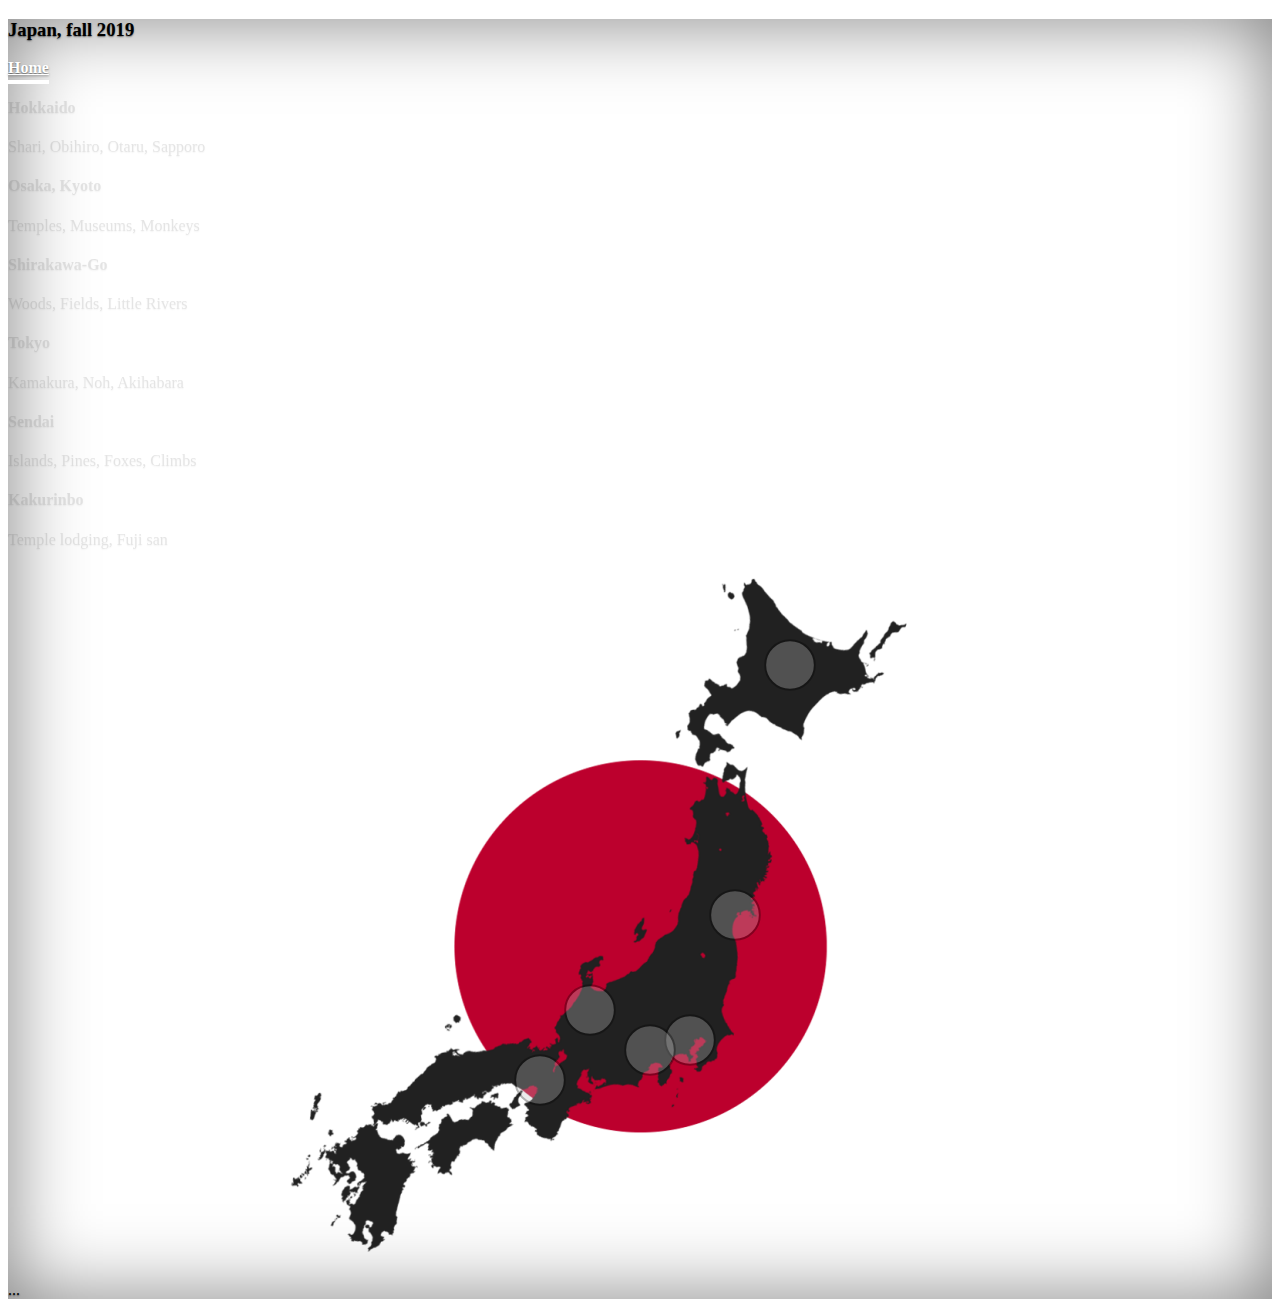
==== index.html @ d835a659 "Work on front page" ====
<!doctype html>
<html lang="en" class="h-100">
<head>
    <meta charset="utf-8">
    <meta name="viewport" content="width=device-width, initial-scale=1">
    <meta name="description" content="A trip to Japan in fall 2019">
    <title>Japan 2019</title>

    <link href="https://cdn.jsdelivr.net/npm/bootstrap@5.0.0-beta1/dist/css/bootstrap.min.css" rel="stylesheet" integrity="sha384-giJF6kkoqNQ00vy+HMDP7azOuL0xtbfIcaT9wjKHr8RbDVddVHyTfAAsrekwKmP1" crossorigin="anonymous">
    <script src="https://cdn.jsdelivr.net/npm/bootstrap@5.0.0-beta1/dist/js/bootstrap.bundle.min.js" integrity="sha384-ygbV9kiqUc6oa4msXn9868pTtWMgiQaeYH7/t7LECLbyPA2x65Kgf80OJFdroafW" crossorigin="anonymous"></script>

    <link href="css/cover.css" rel="stylesheet">
</head>

<body class="d-flex h-100 text-center text-white bg-dark bg-gradient">

<div class="d-flex w-100 h-100 mx-auto flex-column">

    <header class="mb-auto">
        <div class="">
            <h3 class="float-md-start mb-2 ps-2">Japan, fall 2019</h3>
            <nav class="nav nav-masthead justify-content-center float-md-end pe-2">
                <a class="nav-link active" href="#">Home</a>
            </nav>
        </div>
    </header>

    <main class="">
        <div class="container-fluid bg-light bg-gradient">
            <div class="container-fluid">
                <div class="row mx-auto text-center">
                    <div class="col tag text-dark align-middle" id="tag_1">
                        <h4>Hokkaido</h4>
                        <p>Shari, Obihiro, Otaru, Sapporo</p>
                    </div>
                    <div class="col tag text-dark align-middle" id="tag_2">
                        <h4>Osaka, Kyoto</h4>
                        <p>Temples, Museums, Monkeys</p>
                    </div>
                    <div class="col tag text-dark align-middle" id="tag_3">
                        <h4>Shirakawa-Go</h4>
                        <p>Woods, Fields, Little Rivers</p>
                    </div>
                    <div class="col tag text-dark align-middle" id="tag_4">
                        <h4>Tokyo</h4>
                        <p>Kamakura, Noh, Akihabara</p>
                    </div>
                    <div class="col tag text-dark align-middle" id="tag_5">
                        <h4>Sendai</h4>
                        <p>Islands, Pines, Foxes, Climbs</p>
                    </div>
                    <div class="col tag text-dark align-middle" id="tag_6">
                        <h4>Kakurinbo</h4>
                        <p>Temple lodging, Fuji san</p>
                    </div>
                </div>
            </div>
            <div class="row mx-auto text-center bg-white">
                <div class="col">
                    <svg id="map" viewBox="0 0 700 700"
                         xmlns="http://www.w3.org/2000/svg">
                        <image href="images/japan-map-blank.png" width="700" height="700"/>
                        <!-- hokkaido -->
                        <a xlink:href="#tag_1">
                            <circle cx="500" cy="100" r="30"
                                    fill="none" stroke="#000" stroke-width="2"
                                    stroke-miterlimit="0" stroke-dasharray="360" stroke-linecap="round">
                                <animate attributeName="r" values="20;40" dur="3s" repeatCount="indefinite"></animate>
                            </circle>
                        </a>
                        <!-- hokkaido -->
                        <a xlink:href="#tag_2">
                            <circle cx="250" cy="515" r="30"
                                    fill="none" stroke="#000" stroke-width="2"
                                    stroke-miterlimit="0" stroke-dasharray="360" stroke-linecap="round">
                                <animate attributeName="r" values="20;40" dur="3s" repeatCount="indefinite"></animate>
                            </circle>
                        </a>
                        <!-- shirakawa-go -->
                        <a xlink:href="#tag_3">
                            <circle cx="300" cy="445" r="30"
                                    fill="none" stroke="#000" stroke-width="2"
                                    stroke-miterlimit="0" stroke-dasharray="360" stroke-linecap="round">
                                <animate attributeName="r" values="20;40" dur="3s" repeatCount="indefinite"></animate>
                            </circle>
                        </a>
                        <!-- tokyo -->
                        <a xlink:href="#tag_4">
                            <circle cx="400" cy="475" r="30"
                                    fill="none" stroke="#000" stroke-width="2"
                                    stroke-miterlimit="0" stroke-dasharray="360" stroke-linecap="round">
                                <animate attributeName="r" values="20;40" dur="3s" repeatCount="indefinite"></animate>
                            </circle>
                        </a>
                        <!-- sendai -->
                        <a xlink:href="#tag_5">
                            <circle cx="445" cy="350" r="30"
                                    fill="none" stroke="#000" stroke-width="2"
                                    stroke-miterlimit="0" stroke-dasharray="360" stroke-linecap="round">
                                <animate attributeName="r" values="20;40" dur="3s" repeatCount="indefinite"></animate>
                            </circle>
                        </a>
                        <!-- kakurinbo -->
                        <a xlink:href="#tag_6">
                            <circle cx="360" cy="485" r="30"
                                    fill="none" stroke="#000" stroke-width="2"
                                    stroke-miterlimit="0" stroke-dasharray="360" stroke-linecap="round">
                                <animate attributeName="r" values="20;40" dur="3s" repeatCount="indefinite"></animate>
                            </circle>
                        </a>
                    </svg>
                </div>
            </div>
        </div>
    </main>

    <footer class="mt-auto text-muted">
        <p>...</p>
    </footer>
</div>

<script src="js/cover.js"></script>
</body>
</html>
---- css/cover.css ----
/*
 * Globals
 */


/* Custom default button */
.btn-secondary,
.btn-secondary:hover,
.btn-secondary:focus {
  color: #333;
  text-shadow: none; /* Prevent inheritance from `body` */
}

/*
 * Base structure
 */

body {
  text-shadow: 0 .05rem .1rem rgba(0, 0, 0, .5);
  box-shadow: inset 0 0 5rem rgba(0, 0, 0, .5);
}


/*
 * Header
 */

.nav-masthead {
  max-width: 42em;
}

.nav-masthead .nav-link {
  padding: .25rem 0;
  font-weight: 700;
  color: rgba(255, 255, 255, .5);
  background-color: transparent;
  border-bottom: .25rem solid transparent;
}

.nav-masthead .nav-link:hover,
.nav-masthead .nav-link:focus {
  border-bottom-color: rgba(255, 255, 255, .25);
}

.nav-masthead .nav-link + .nav-link {
  margin-left: 1rem;
}

.nav-masthead .active {
  color: #fff;
  border-bottom-color: #fff;
}

/*
 * Map SVG
 */
svg {
  display: block;
  width: 100%;
  max-width: 700px;
  margin: 0 auto;
}

svg circle {
  fill: silver;
  opacity: 0.3;
  transition: all 0.2s linear;
}

svg circle:hover {
  fill: red;
  opacity: 0.8;
}

.tag {
  opacity: 0.1;
  transition: opacity 0.4s ease-in;
  display: inline;
}

.tag.active {
  opacity: 1;
}
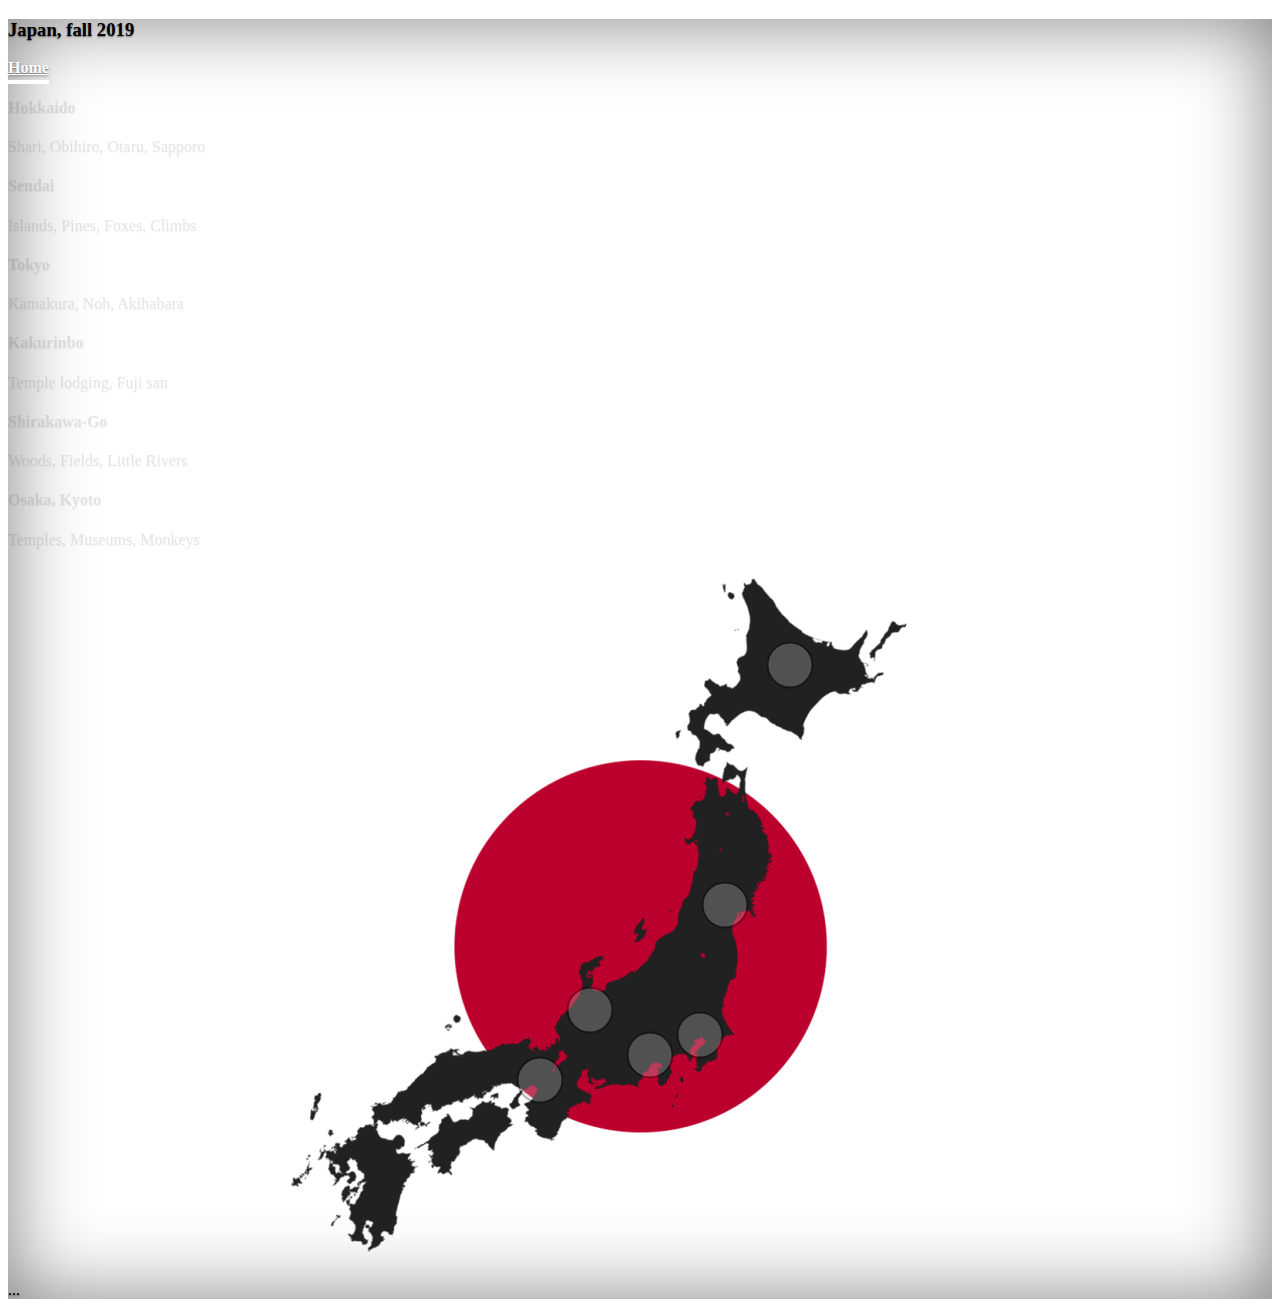
==== commit 4c921bb4: "Activate and pulse svg circles when hovering circle or associated heading" ====
--- a/index.html
+++ b/index.html
@@ -34,24 +34,24 @@
                         <p>Shari, Obihiro, Otaru, Sapporo</p>
                     </div>
                     <div class="col tag text-dark align-middle" id="tag_2">
-                        <h4>Osaka, Kyoto</h4>
-                        <p>Temples, Museums, Monkeys</p>
+                        <h4>Sendai</h4>
+                        <p>Islands, Pines, Foxes, Climbs</p>
                     </div>
                     <div class="col tag text-dark align-middle" id="tag_3">
+                        <h4>Tokyo</h4>
+                        <p>Kamakura, Noh, Akihabara</p>
+                    </div>
+                    <div class="col tag text-dark align-middle" id="tag_4">
+                        <h4>Kakurinbo</h4>
+                        <p>Temple lodging, Fuji san</p>
+                    </div>
+                    <div class="col tag text-dark align-middle" id="tag_5">
                         <h4>Shirakawa-Go</h4>
                         <p>Woods, Fields, Little Rivers</p>
                     </div>
-                    <div class="col tag text-dark align-middle" id="tag_4">
-                        <h4>Tokyo</h4>
-                        <p>Kamakura, Noh, Akihabara</p>
-                    </div>
-                    <div class="col tag text-dark align-middle" id="tag_5">
-                        <h4>Sendai</h4>
-                        <p>Islands, Pines, Foxes, Climbs</p>
-                    </div>
                     <div class="col tag text-dark align-middle" id="tag_6">
-                        <h4>Kakurinbo</h4>
-                        <p>Temple lodging, Fuji san</p>
+                        <h4>Osaka, Kyoto</h4>
+                        <p>Temples, Museums, Monkeys</p>
                     </div>
                 </div>
             </div>
@@ -65,47 +65,47 @@
                             <circle cx="500" cy="100" r="30"
                                     fill="none" stroke="#000" stroke-width="2"
                                     stroke-miterlimit="0" stroke-dasharray="360" stroke-linecap="round">
-                                <animate attributeName="r" values="20;40" dur="3s" repeatCount="indefinite"></animate>
+                                <animate attributeName="r" values="20;30" dur="3s" repeatCount="indefinite"></animate>
                             </circle>
                         </a>
-                        <!-- hokkaido -->
+                        <!-- sendai -->
                         <a xlink:href="#tag_2">
+                            <circle cx="435" cy="340" r="30"
+                                    fill="none" stroke="#000" stroke-width="2"
+                                    stroke-miterlimit="0" stroke-dasharray="360" stroke-linecap="round">
+                                <animate attributeName="r" values="20;30" dur="3s" repeatCount="indefinite"></animate>
+                            </circle>
+                        </a>
+                        <!-- tokyo -->
+                        <a xlink:href="#tag_3">
+                            <circle cx="410" cy="470" r="30"
+                                    fill="none" stroke="#000" stroke-width="2"
+                                    stroke-miterlimit="0" stroke-dasharray="360" stroke-linecap="round">
+                                <animate attributeName="r" values="20;30" dur="3s" repeatCount="indefinite"></animate>
+                            </circle>
+                        </a>
+                        <!-- shirakawa-go -->
+                        <a xlink:href="#tag_4">
+                            <circle cx="300" cy="445" r="30"
+                                    fill="none" stroke="#000" stroke-width="2"
+                                    stroke-miterlimit="0" stroke-dasharray="360" stroke-linecap="round">
+                                <animate attributeName="r" values="20;30" dur="3s" repeatCount="indefinite"></animate>
+                            </circle>
+                        </a>
+                        <!-- kakurinbo -->
+                        <a xlink:href="#tag_5">
+                            <circle cx="360" cy="490" r="30"
+                                    fill="none" stroke="#000" stroke-width="2"
+                                    stroke-miterlimit="0" stroke-dasharray="360" stroke-linecap="round">
+                                <animate attributeName="r" values="20;30" dur="3s" repeatCount="indefinite"></animate>
+                            </circle>
+                        </a>
+                        <!-- osaka, kyoto -->
+                        <a xlink:href="#tag_6">
                             <circle cx="250" cy="515" r="30"
                                     fill="none" stroke="#000" stroke-width="2"
                                     stroke-miterlimit="0" stroke-dasharray="360" stroke-linecap="round">
-                                <animate attributeName="r" values="20;40" dur="3s" repeatCount="indefinite"></animate>
-                            </circle>
-                        </a>
-                        <!-- shirakawa-go -->
-                        <a xlink:href="#tag_3">
-                            <circle cx="300" cy="445" r="30"
-                                    fill="none" stroke="#000" stroke-width="2"
-                                    stroke-miterlimit="0" stroke-dasharray="360" stroke-linecap="round">
-                                <animate attributeName="r" values="20;40" dur="3s" repeatCount="indefinite"></animate>
-                            </circle>
-                        </a>
-                        <!-- tokyo -->
-                        <a xlink:href="#tag_4">
-                            <circle cx="400" cy="475" r="30"
-                                    fill="none" stroke="#000" stroke-width="2"
-                                    stroke-miterlimit="0" stroke-dasharray="360" stroke-linecap="round">
-                                <animate attributeName="r" values="20;40" dur="3s" repeatCount="indefinite"></animate>
-                            </circle>
-                        </a>
-                        <!-- sendai -->
-                        <a xlink:href="#tag_5">
-                            <circle cx="445" cy="350" r="30"
-                                    fill="none" stroke="#000" stroke-width="2"
-                                    stroke-miterlimit="0" stroke-dasharray="360" stroke-linecap="round">
-                                <animate attributeName="r" values="20;40" dur="3s" repeatCount="indefinite"></animate>
-                            </circle>
-                        </a>
-                        <!-- kakurinbo -->
-                        <a xlink:href="#tag_6">
-                            <circle cx="360" cy="485" r="30"
-                                    fill="none" stroke="#000" stroke-width="2"
-                                    stroke-miterlimit="0" stroke-dasharray="360" stroke-linecap="round">
-                                <animate attributeName="r" values="20;40" dur="3s" repeatCount="indefinite"></animate>
+                                <animate attributeName="r" values="20;30" dur="3s" repeatCount="indefinite"></animate>
                             </circle>
                         </a>
                     </svg>
--- a/css/cover.css
+++ b/css/cover.css
@@ -67,7 +67,7 @@
   transition: all 0.2s linear;
 }
 
-svg circle:hover {
+svg circle:hover, svg circle.active {
   fill: red;
   opacity: 0.8;
 }
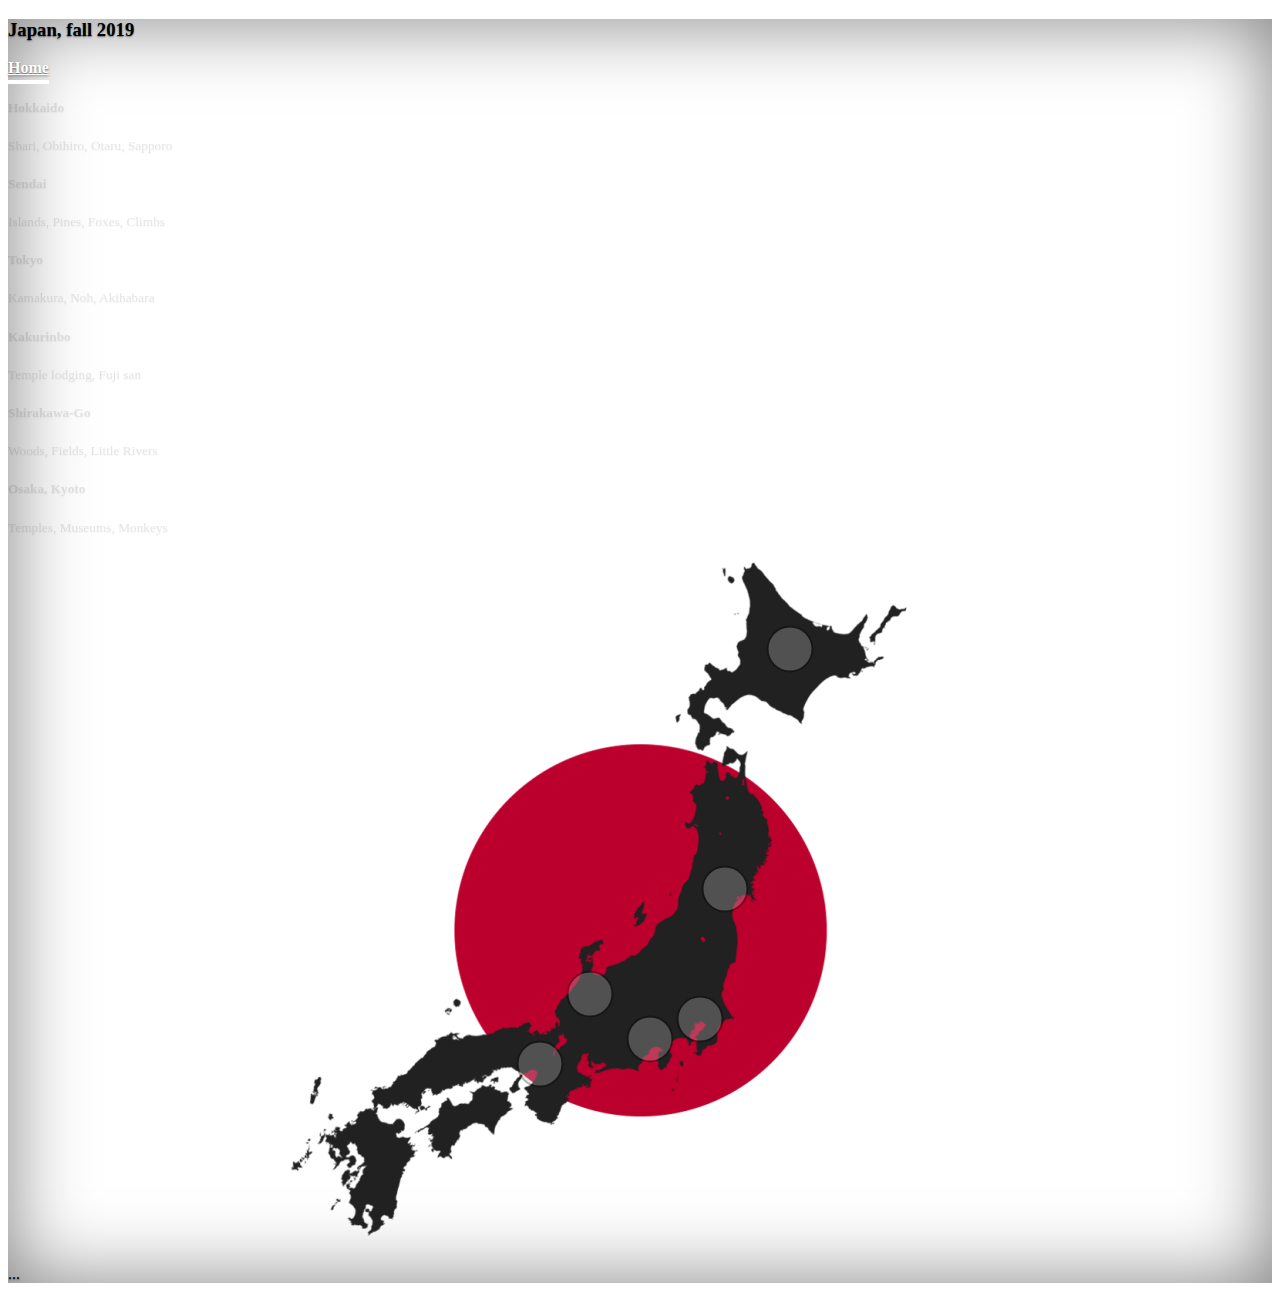
==== commit 736cc227: "Minor typography tweak to tag text" ====
--- a/index.html
+++ b/index.html
@@ -30,27 +30,27 @@
             <div class="container-fluid">
                 <div class="row mx-auto text-center">
                     <div class="col tag text-dark align-middle" id="tag_1">
-                        <h4>Hokkaido</h4>
+                        <h5>Hokkaido</h5>
                         <p>Shari, Obihiro, Otaru, Sapporo</p>
                     </div>
                     <div class="col tag text-dark align-middle" id="tag_2">
-                        <h4>Sendai</h4>
+                        <h5>Sendai</h5>
                         <p>Islands, Pines, Foxes, Climbs</p>
                     </div>
                     <div class="col tag text-dark align-middle" id="tag_3">
-                        <h4>Tokyo</h4>
+                        <h5>Tokyo</h5>
                         <p>Kamakura, Noh, Akihabara</p>
                     </div>
                     <div class="col tag text-dark align-middle" id="tag_4">
-                        <h4>Kakurinbo</h4>
+                        <h5>Kakurinbo</h5>
                         <p>Temple lodging, Fuji san</p>
                     </div>
                     <div class="col tag text-dark align-middle" id="tag_5">
-                        <h4>Shirakawa-Go</h4>
+                        <h5>Shirakawa-Go</h5>
                         <p>Woods, Fields, Little Rivers</p>
                     </div>
                     <div class="col tag text-dark align-middle" id="tag_6">
-                        <h4>Osaka, Kyoto</h4>
+                        <h5>Osaka, Kyoto</h5>
                         <p>Temples, Museums, Monkeys</p>
                     </div>
                 </div>
--- a/css/cover.css
+++ b/css/cover.css
@@ -76,8 +76,14 @@
   opacity: 0.1;
   transition: opacity 0.4s ease-in;
   display: inline;
+  padding-top: 1em;
 }
 
 .tag.active {
   opacity: 1;
+  background: silver;
 }
+
+.tag > p {
+  font-size: smaller;
+}
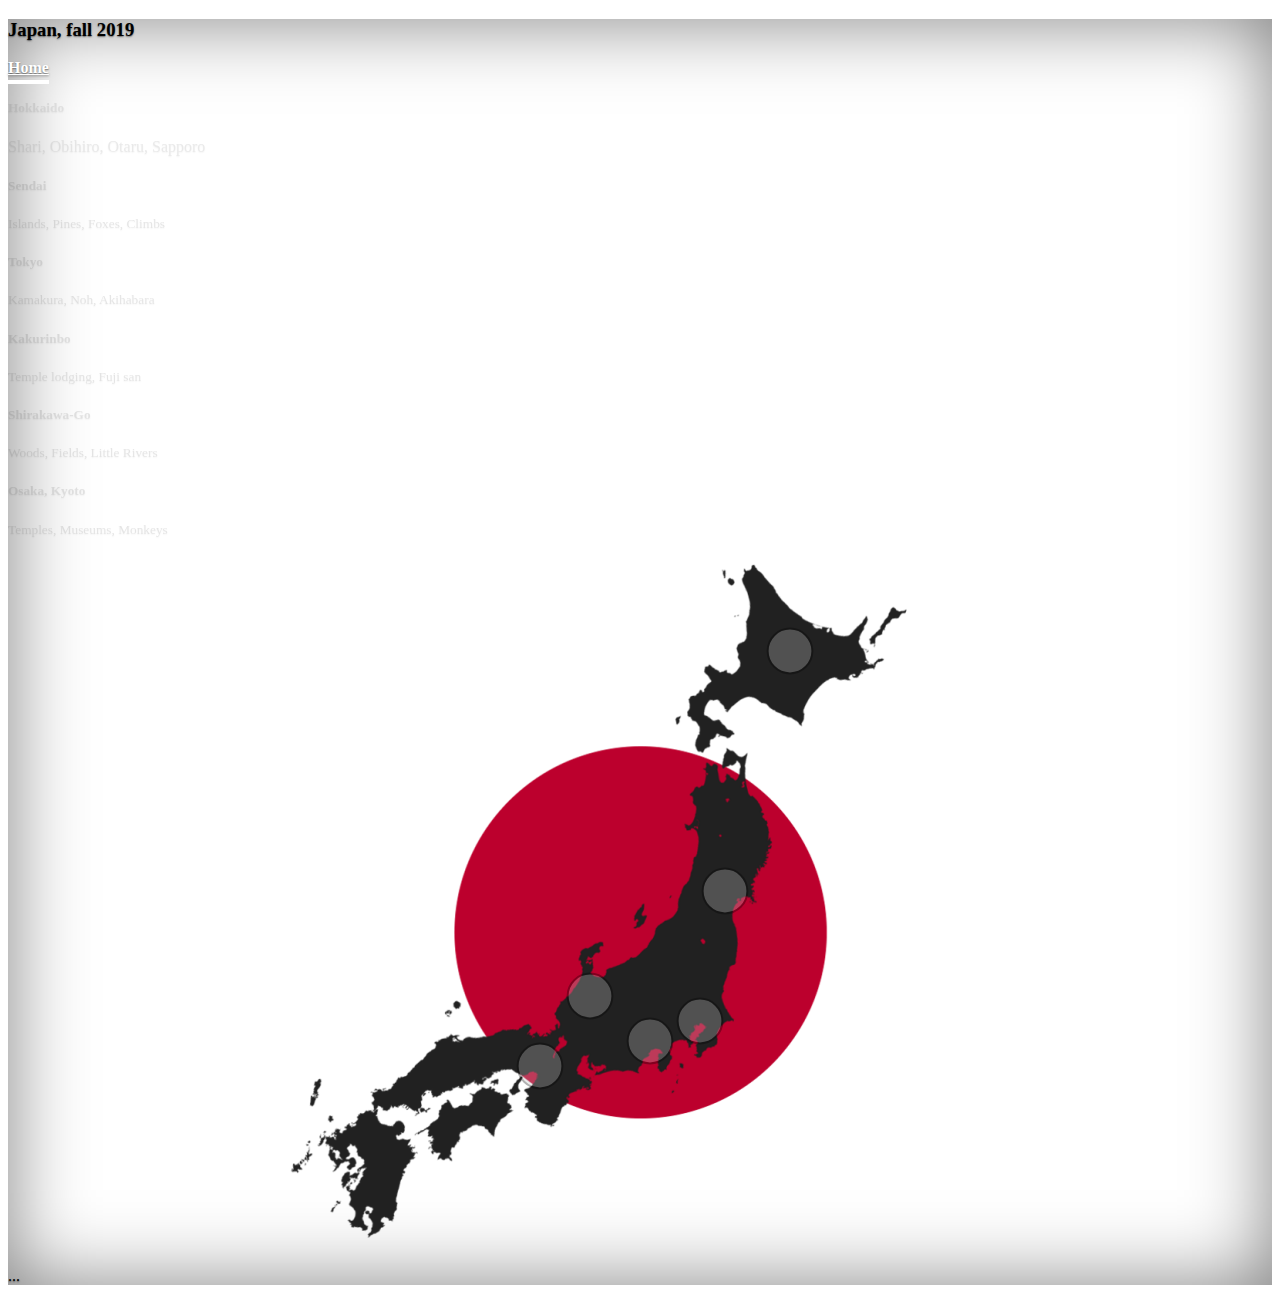
==== commit fb3bd58e: "Add gallery for Hokkaido and some test images" ====
--- a/index.html
+++ b/index.html
@@ -20,7 +20,7 @@
         <div class="">
             <h3 class="float-md-start mb-2 ps-2">Japan, fall 2019</h3>
             <nav class="nav nav-masthead justify-content-center float-md-end pe-2">
-                <a class="nav-link active" href="#">Home</a>
+                <a class="nav-link active" href="/">Home</a>
             </nav>
         </div>
     </header>
@@ -30,8 +30,10 @@
             <div class="container-fluid">
                 <div class="row mx-auto text-center">
                     <div class="col tag text-dark align-middle" id="tag_1">
-                        <h5>Hokkaido</h5>
-                        <p>Shari, Obihiro, Otaru, Sapporo</p>
+                        <a href="hokkaido.html">
+                            <h5>Hokkaido</h5>
+                            <p>Shari, Obihiro, Otaru, Sapporo</p>
+                        </a>
                     </div>
                     <div class="col tag text-dark align-middle" id="tag_2">
                         <h5>Sendai</h5>
@@ -61,7 +63,7 @@
                          xmlns="http://www.w3.org/2000/svg">
                         <image href="images/japan-map-blank.png" width="700" height="700"/>
                         <!-- hokkaido -->
-                        <a xlink:href="#tag_1">
+                        <a xlink:href="#tag_1" href="hokkaido.html">
                             <circle cx="500" cy="100" r="30"
                                     fill="none" stroke="#000" stroke-width="2"
                                     stroke-miterlimit="0" stroke-dasharray="360" stroke-linecap="round">
--- a/css/cover.css
+++ b/css/cover.css
@@ -20,6 +20,9 @@
   box-shadow: inset 0 0 5rem rgba(0, 0, 0, .5);
 }
 
+main {
+  overflow: auto;
+}
 
 /*
  * Header
@@ -84,6 +87,11 @@
   background: silver;
 }
 
+.tag > a:link    { text-decoration: none; color: #333333; }
+.tag > a:visited { text-decoration: none; color: #333333; }
+.tag > a:hover   { text-decoration: none; color: #333333; }
+.tag > a:active  { text-decoration: none; color: #333333; }
+
 .tag > p {
   font-size: smaller;
 }
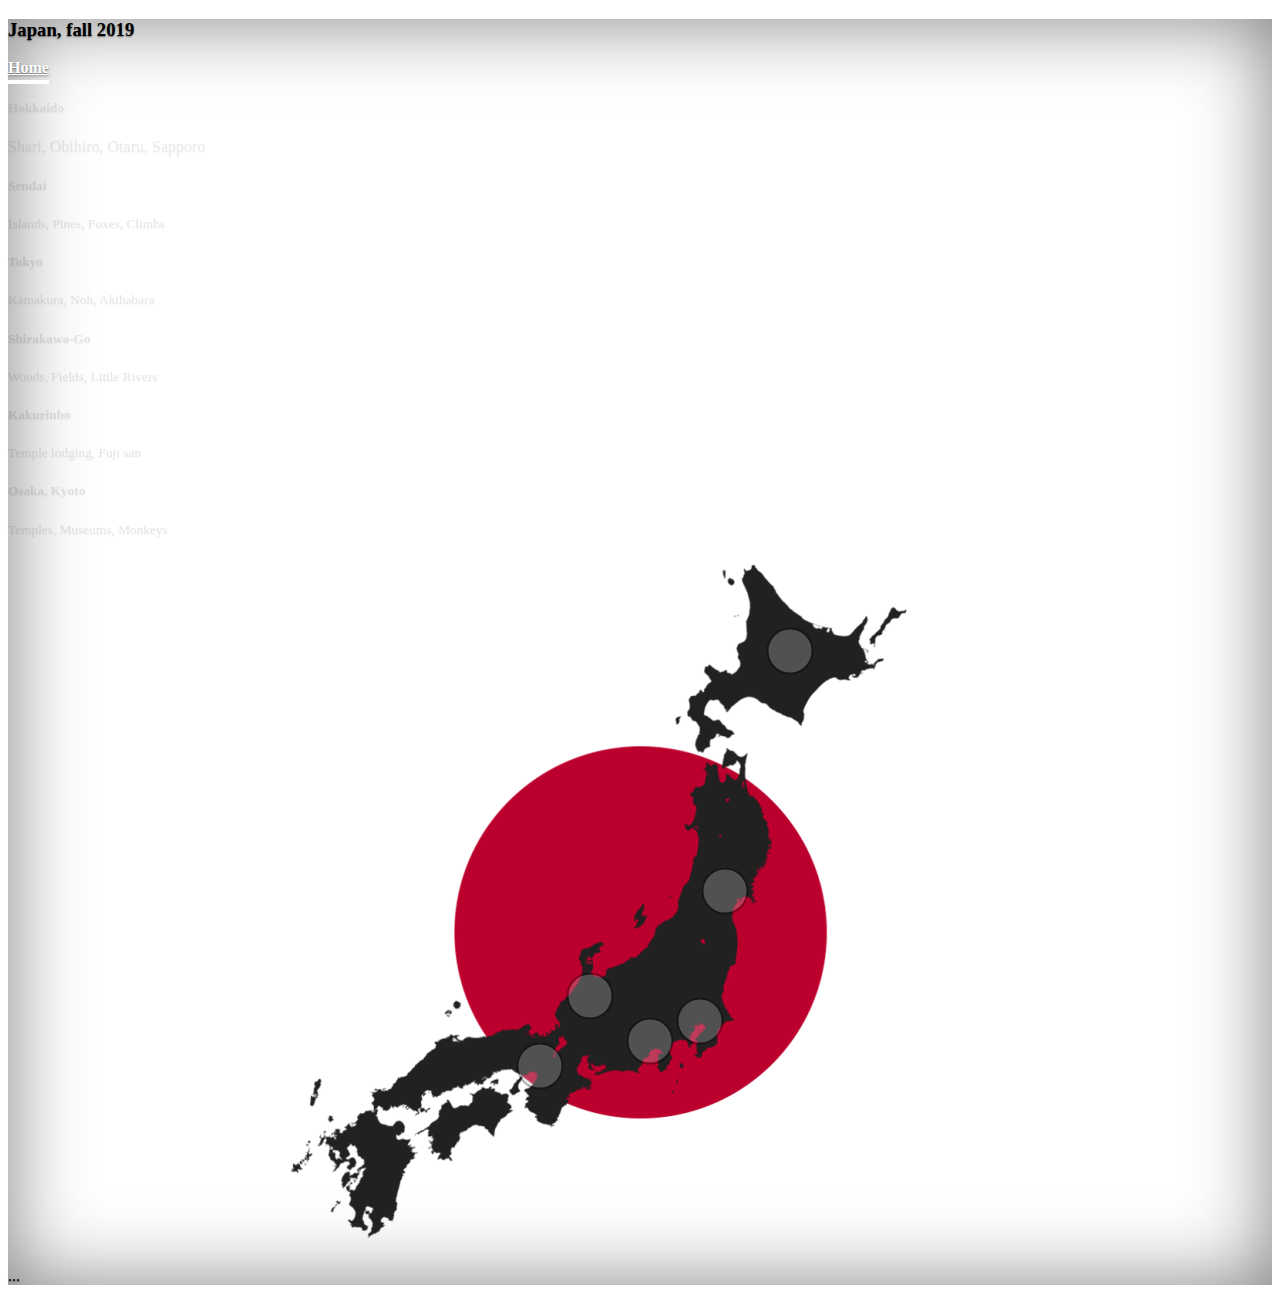
==== commit 116cd447: "Add more hokkaido pictures, adjust some styling" ====
--- a/index.html
+++ b/index.html
@@ -44,12 +44,12 @@
                         <p>Kamakura, Noh, Akihabara</p>
                     </div>
                     <div class="col tag text-dark align-middle" id="tag_4">
+                        <h5>Shirakawa-Go</h5>
+                        <p>Woods, Fields, Little Rivers</p>
+                    </div>
+                    <div class="col tag text-dark align-middle" id="tag_5">
                         <h5>Kakurinbo</h5>
                         <p>Temple lodging, Fuji san</p>
-                    </div>
-                    <div class="col tag text-dark align-middle" id="tag_5">
-                        <h5>Shirakawa-Go</h5>
-                        <p>Woods, Fields, Little Rivers</p>
                     </div>
                     <div class="col tag text-dark align-middle" id="tag_6">
                         <h5>Osaka, Kyoto</h5>
--- a/css/cover.css
+++ b/css/cover.css
@@ -21,7 +21,7 @@
 }
 
 main {
-  overflow: auto;
+  /*overflow: auto;*/
 }
 
 /*
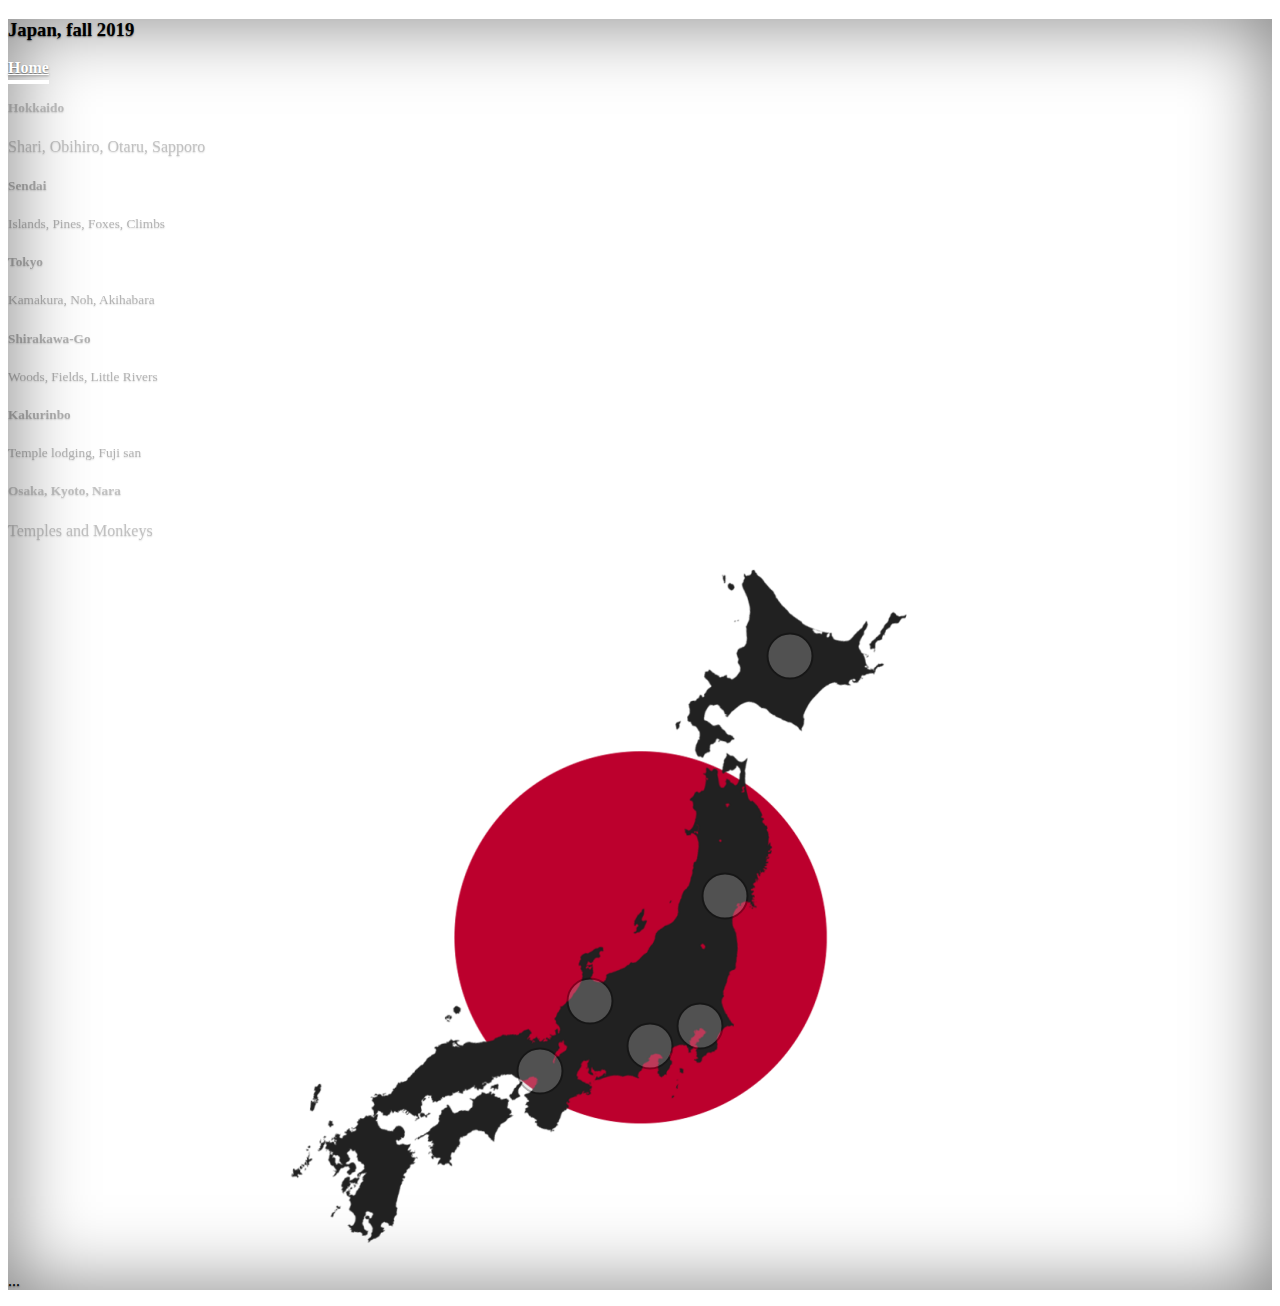
==== commit 128a2e77: "Adds osaka, kyoto, nara page and some pictures" ====
--- a/index.html
+++ b/index.html
@@ -52,8 +52,10 @@
                         <p>Temple lodging, Fuji san</p>
                     </div>
                     <div class="col tag text-dark align-middle" id="tag_6">
-                        <h5>Osaka, Kyoto</h5>
-                        <p>Temples, Museums, Monkeys</p>
+                        <a href="osaka.html">
+                            <h5>Osaka, Kyoto, Nara</h5>
+                            <p>Temples and Monkeys</p>
+                        </a>
                     </div>
                 </div>
             </div>
@@ -103,7 +105,7 @@
                             </circle>
                         </a>
                         <!-- osaka, kyoto -->
-                        <a xlink:href="#tag_6">
+                        <a xlink:href="#tag_6" href="osaka.html">
                             <circle cx="250" cy="515" r="30"
                                     fill="none" stroke="#000" stroke-width="2"
                                     stroke-miterlimit="0" stroke-dasharray="360" stroke-linecap="round">
--- a/css/cover.css
+++ b/css/cover.css
@@ -18,10 +18,6 @@
 body {
   text-shadow: 0 .05rem .1rem rgba(0, 0, 0, .5);
   box-shadow: inset 0 0 5rem rgba(0, 0, 0, .5);
-}
-
-main {
-  /*overflow: auto;*/
 }
 
 /*
@@ -76,7 +72,7 @@
 }
 
 .tag {
-  opacity: 0.1;
+  opacity: 0.3;
   transition: opacity 0.4s ease-in;
   display: inline;
   padding-top: 1em;
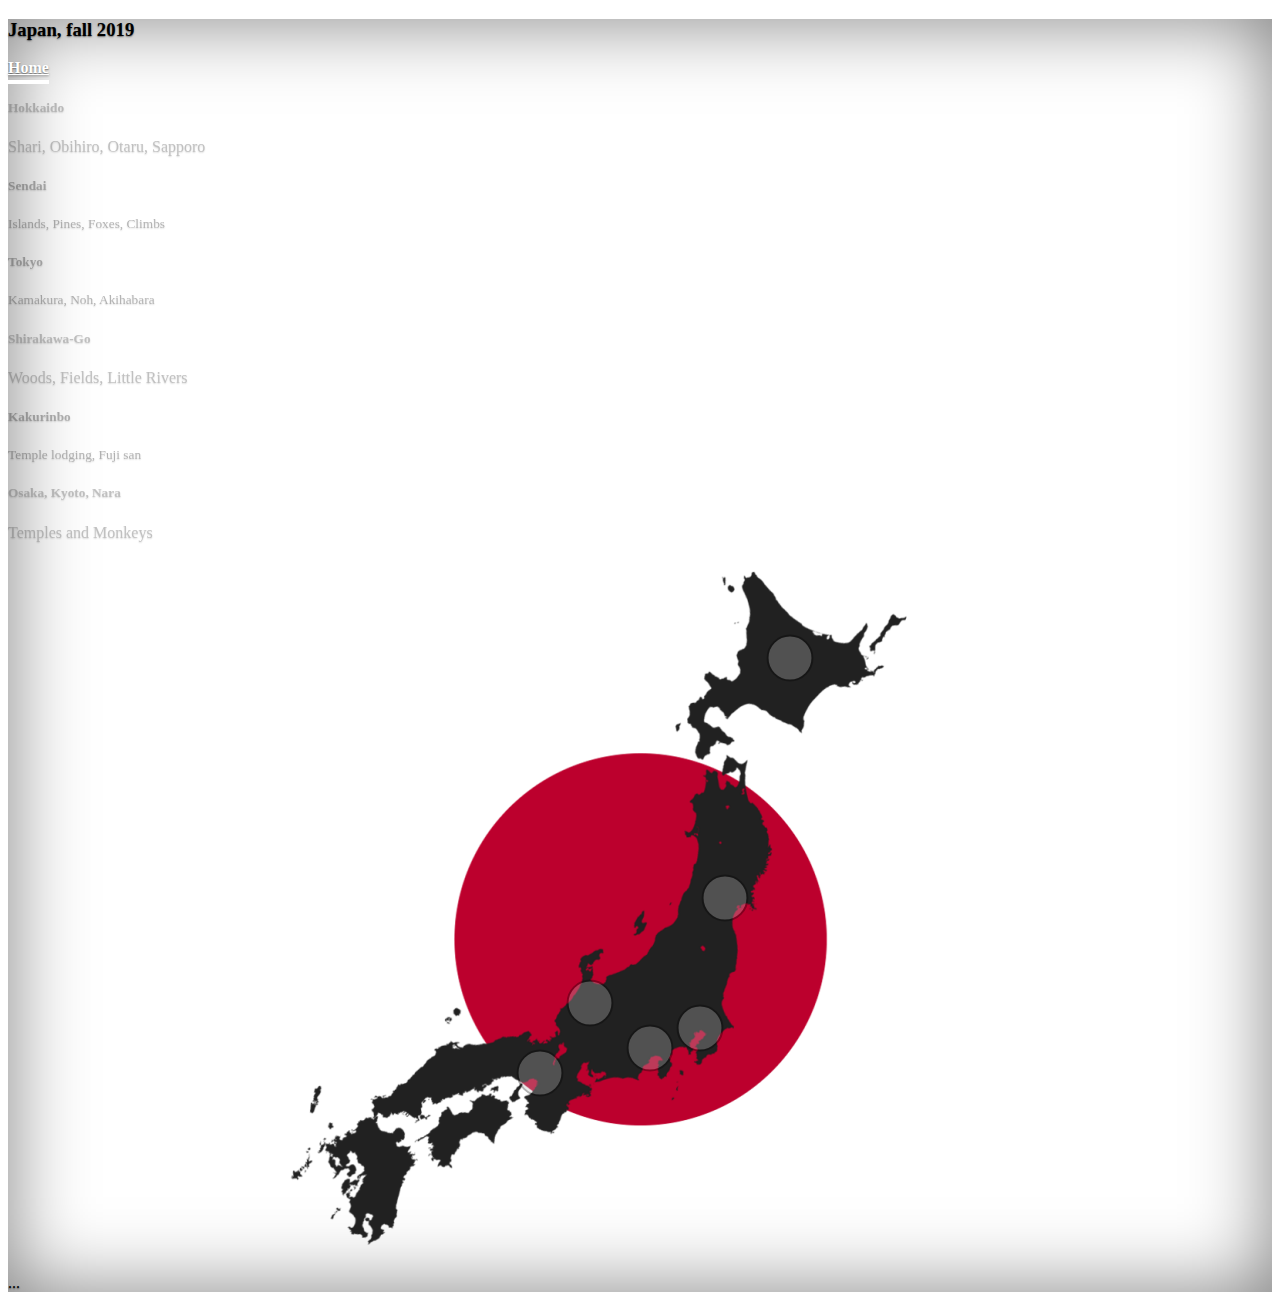
==== commit 52b4938e: "Adds shirakawa-go album" ====
--- a/index.html
+++ b/index.html
@@ -44,8 +44,10 @@
                         <p>Kamakura, Noh, Akihabara</p>
                     </div>
                     <div class="col tag text-dark align-middle" id="tag_4">
-                        <h5>Shirakawa-Go</h5>
-                        <p>Woods, Fields, Little Rivers</p>
+                        <a href="shirakawa-go.html">
+                            <h5>Shirakawa-Go</h5>
+                            <p>Woods, Fields, Little Rivers</p>
+                        </a>
                     </div>
                     <div class="col tag text-dark align-middle" id="tag_5">
                         <h5>Kakurinbo</h5>
@@ -89,7 +91,7 @@
                             </circle>
                         </a>
                         <!-- shirakawa-go -->
-                        <a xlink:href="#tag_4">
+                        <a xlink:href="#tag_4" href="shirakawa-go.html">
                             <circle cx="300" cy="445" r="30"
                                     fill="none" stroke="#000" stroke-width="2"
                                     stroke-miterlimit="0" stroke-dasharray="360" stroke-linecap="round">
